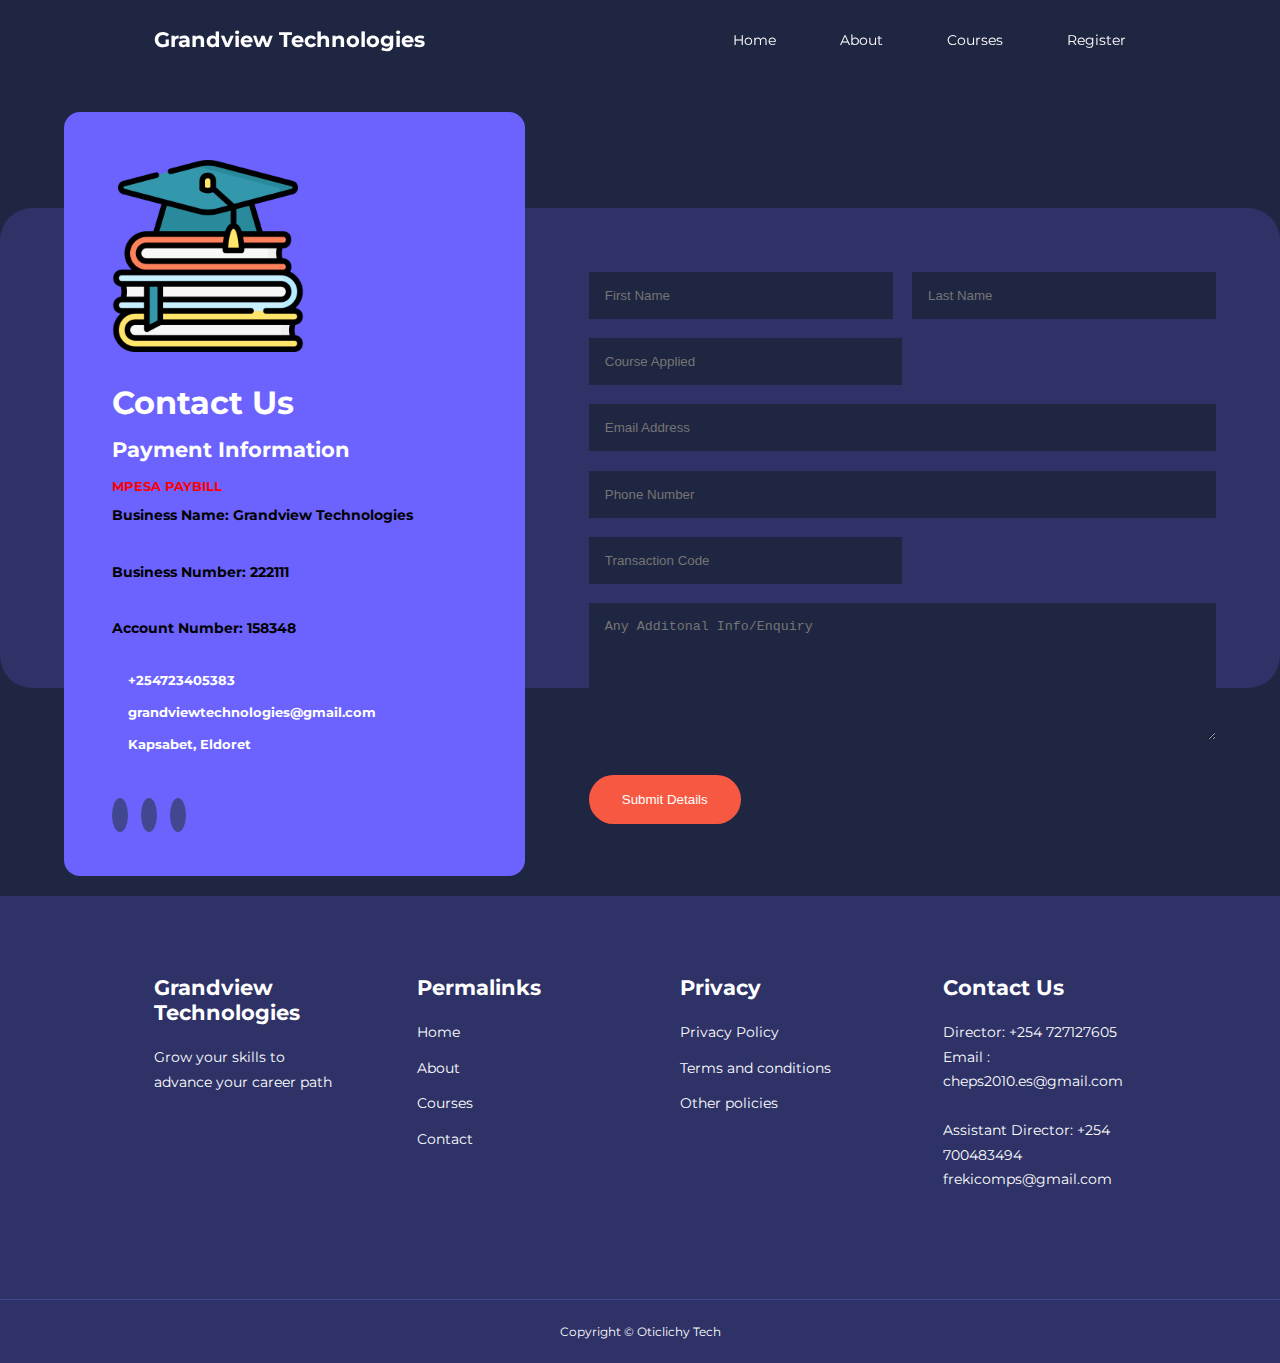
==== contact.html @ 40cc1d71 "Add files via upload" ====
<!DOCTYPE html>
<html lang="en">
<head>
    <meta charset="UTF-8">
    <meta http-equiv="X-UA-Compatible" content="IE=edge">
    <meta name="viewport" content="width=device-width, initial-scale=1.0">
    <title>Grandview Technologies</title>


    <link rel="stylesheet" href="https://unicons.iconscout.com/release/v4.0.0/css/line.css">

    <link rel="preconnect" href="https://fonts.googleapis.com"><link rel="preconnect" href="https://fonts.gstatic.com" crossorigin><link href="https://fonts.googleapis.com/css2?family=Inter:wght@400;600;700&family=Montserrat:wght@300;400;500;600;700;800;900&display=swap" rel="stylesheet">


    <link rel="stylesheet" href="./css/style.css">
    <link rel="stylesheet" href="./css/contact.css">
</head>
<body>
    <nav>
        <div class="container nav__container">
            <a href="index.html"><h4>Grandview Technologies</h4></a>
            <ul class="nav__menu">
              <li><a href="index.html">Home</a></li>
              <li><a href="about.html">About</a></li>
              <li><a href="course.html">Courses</a></li>
              <li><a href="contact.html">Register</a></li>
            </ul>
            <button id="open-menu-btn"><i class="uil uil-bars"></i></button>
            <button id="close-menu-btn"><i class="uil uil-multiply"></i></i></button>
        </div>
    </nav>

<section class="contact">
    <div class="contact__container">
        <aside class="contact__aside">
           <div class="aside__image">
            <img src="./images/trust (2).png">
           </div>
           <h2>Contact Us</h2>
           <h4>Payment Information</h4>
            <h5 class="mpesa_paybill">MPESA PAYBILL</h5>
            <p class="business_name"><b>Business Name: Grandview Technologies</b></p>
            <p class="business_number"><b>Business Number: 222111</b></p>
            <p class="business_account"><b>Account Number: 158348</b></p>
           <ul class="contact__details">
            <li><i class="uil uil-phone-times"></i><h5>+254723405383</h5></li>
            <li><i class="uil uil-envelope"></i><h5>grandviewtechnologies@gmail.com</h5></li>
            <li><i class="uil uil-location-point"></i><h5>Kapsabet, Eldoret</h5></li>
           </ul>
           <ul class="contact__socials">
            <li>
              <a href="https://facebook.com"><i class="uil uil-facebook-f"></i></a>
            </li>
            <li>
                <a href="https://instagram.com"><i class="uil uil-instagram"></i></a>
              </li>
              <li>
                <a href="https://linkedin.com"><i class="uil uil-linkedin-alt"></i></a>
              </li>
           </ul>
        </aside>


        <form action="https://formspree.io/f/mlekdvab" method="POST" class="contact__form">
           <div class="form__name">
            <input type="text" name="First Name" placeholder="First Name" required>
            <input type="text" name="Last Name" placeholder="Last Name" required>
           </div>
           <input type="text" name="Course Applied" placeholder="Course Applied" required>
           <input type="email" name="Email Address" placeholder="Email Address" required>
           <input type="number" name="Phone Number" placeholder="Phone Number" required>
           <input type="text" name="Payment Details" placeholder="Transaction Code">
           <textarea name="Message" rows="7" placeholder="Any Additonal Info/Enquiry"></textarea>

           <button type="submit" class="btn btn-primary">Submit Details</button>
        </form>
    </div>
</section>


    <footer>
        <div class="container footer__container">
            <div class="footer__1">
                <a href="./index.html" class="footer__logo"><h4>Grandview Technologies</h4></a>
                <p>Grow your skills to advance your career path</p>
            </div>

            <div class="footer__2">
                <h4>Permalinks</h4>
                <ul class="permalinks">
                  <li><a href="./index.html">Home</a></li>
                  <li><a href="./about.html">About</a></li>
                  <li><a href="./course.html">Courses</a></li>
                  <li><a href="./contact.html">Contact</a></li>
                </ul>
            </div>

            <div class="footer__3">
                <h4>Privacy</h4>
                <ul class="privacy">
                  <li><a href="#">Privacy Policy</a></li>
                  <li><a href="#">Terms and conditions</a></li>
                  <li><a href="#">Other policies</a></li>
                </ul>
            </div>

            <div class="footer__4">
                <h4>Contact Us</h4>
                <div>
                    <p>Director: +254 727127605</p>
                    <p>Email : cheps2010.es@gmail.com</p>
                       <br />
                    <p>Assistant Director: +254 700483494</p>
                    <p>frekicomps@gmail.com</p>
                </div>
                <ul class="footer__socials">
                    <li><a href="#"><i class="uil uil-facebook-f"></i></a></li>
                    <li><a href="#"><i class="uil uil-github"></i></a></li>
                    <li><a href="#"><i class="uil uil-linkedin"></i></a></li>
                </ul>
            </div>  
        </div>
        <div class="footer__copyright">
            <small>Copyright &copy; Oticlichy Tech</small>
        </div>
    </footer>


    <script src="./main.js"></script>

    
</body>
</html>
---- css/style.css ----
*{
    margin: 0;
    padding: 0;
    border: 0;
    outline: 0;
    text-decoration: none;
    list-style: none;
    box-sizing: border-box;
}

:root {
    --color-primary:#6c63ff;
    --color-success:#00bf8e;
    --color-warning:#f7c94b;
    --color-danger:#f75842;
    --color-danger-variant:rgba(247,88,66,0.4);
    --color-white:#fff;
    --color-light:rgba(255,255,255,0.7);
    --color-black:#000;
    --color-bg:#1f2641;
    --color-bg1:#2e3267;
    --color-bg2:#424890;

    --container-width-lg: 76%;
    --container-width-md: 90%;
    --container-width-sm: 94%;

    --transition: all 400ms ease;
}

body {
    font-family: 'Montserrat', sans-serif;
    line-height: 1.7;
    color: var(--color-white);
    background: var(--color-bg);
}

.container {
    width: var(--container-width-lg);
    margin: 0 auto;
}

section {
    padding: 6rem 0;
}

section h2 {
    text-align: center;
    margin-bottom: 4rem;
}

h1, h2, h3, h4, h5 {
    line-height: 1.2;
}

h1 {
    font-size: 2.4rem;
}

h2 {
    font-size: 2rem;
}

h3 {
    font-size: 1.6rem;
}

h4 {
    font-size: 1.3rem;
}

a {
    color: var(--color-white);
}

img {
    width: 100%;
    display: block;
    object-fit: cover;
}

.btn {
    display: inline-block;
    background: var(--color-white);
    color: var(--color-black);
    padding: 1rem 2rem;
    border: 1px solid transparent;
    font-weight: 500;
    transition: var(--transition);
}

.btn:hover {
    background: transparent;
    color: var(--color-white);
    border-color: var(--color-white);
}

.btn-primary {
    background: var(--color-danger);
    color: var(--color-white);
}

nav {
    background: transparent;
    width: 100vw;
    height: 5rem;
    position: fixed;
    top: 0;
    z-index: 11;
}

.window-scroll {
    background: var(--color-primary);
    box-shadow: 0 1rem 2rem rgba(0, 0, 0, 0.2);
}

.nav__container {
    height: 5rem;
    display: flex;
    justify-content: space-between;
    align-items: center;
}

nav button {
    display: none;
}

.nav__menu {
    display: flex;
    align-items: center;
    gap: 4rem;
}

.nav__menu a {
    font-size: 0.9rem;
    transition: var(--transition);
}

.nav__menu a:hover {
    color: var(--color-bg2);
    transition: var(--transition);
}

header {
    position: relative;
    top: 5rem;
    overflow: hidden;
    height: 70vh;
    margin-bottom: 5rem;
}

.header__container {
    display: grid;
    grid-template-columns: 1fr 1fr;
    align-items: center;
    gap: 5rem;
    height: 100%;
}

.header__left p {
    margin: 1rem 0 2.4rem;
}

.categories {
    background: var(--color-bg1);
    height: 32rem;
}

.categories h1 {
    line-height: 1;
    margin-bottom: 3rem;
}

.categories__container {
    display: grid;
    grid-template-columns: 40% 60%;
}

.categories__left {
    margin-right: 4rem;
}

.categories__left p {
    margin: 1rem 0 3rem;
}

.categories__right {
    display: grid;
    grid-template-columns: repeat(3, 1fr);
    gap: 1.2rem;
}

.category {
    background: var(--color-bg2);
    padding: 2rem;
    border-radius: 2rem;
    transition: var(--transition);
}

.category:hover {
    box-shadow: 0 3rem 3rem rgba(0, 0, 0, 0.3);
    z-index: 1;
}

.category:nth-child(2) .category__icon{
    background: var(--color-danger);
}

.category:nth-child(3) .category__icon{
    background: var(--color-success);
}

.category:nth-child(4) .category__icon{
    background: var(--color-warning);
}

.category:nth-child(5) .category__icon{
    background: var(--color-success);
}

.category__icon {
    background: var(--color-primary);
    padding: 0.7rem;
    border-radius: 0.9rem;
}

.category h5 {
    margin: 2rem 0 1rem;
}

.category p {
    font-size: 0.85rem;
}

.courses {
    margin-top: 10rem;
}

.courses__container{
    display: grid;
    grid-template-columns: repeat(3, 1fr);
    gap: 2rem;
}

.course {
    background: var(--color-bg1);
    text-align: center;
    border: 1px solid transparent;
    transition: var(--transition);
}

.course:hover {
    background: transparent;
    border-color: var(--color-primary);
    transition: var(--transition);
}

.course__info {
    padding: 2rem;
}

.course__info p {
    margin: 1.2rem 0 2rem;
    font-size: 0.9rem;
}

.faqs {
    background: var(--color-bg1);
    box-shadow: inset 0 0 3rem rgba(0, 0, 0, 0.5);
}

.faqs__container {
    display: grid;
    grid-template-columns: 1fr 1fr;
    gap: 1rem;
}

.faq {
    padding: 2rem;
    display: flex;
    align-items: center;
    gap: 1.4rem;
    height: fit-content;
    background: var(--color-primary);
    cursor: pointer;
}

.faq h4 {
    font-size: 1rem;
    line-height: 2.2;
}

.faq__icon {
    align-self: flex-start;
    font-size: 1.2rem;
}

.faq p {
    margin-top: 0.8rem;
    display: none;
}

.faq.open p {
    display: block;
}

.testimonials__container {
    overflow-x: hidden;
    position: relative;
    margin-bottom: 5rem;
}

.testimonial {
    padding-top: 2rem;
}

.avatar {
    width: 6rem;
    height: 6rem;
    border-radius: 50%;
    overflow: hidden;
    margin: 0 auto 1rem;
    border: 1rem solid var(--color-bg1);
}

.testimonial__info {
    text-align: center;
}

.testimonial__body {
    background: var(--color-primary);
    padding: 2rem;
    margin-top: 3rem;
    position: relative;
}

.testimonial__body::before {
  content: "";
  display: block;
  background: linear-gradient(135deg, transparent, var(--color-primary), var(--color-primary), var(--color-primary));
  width: 3rem;
  height: 3rem;
  position: absolute;
  left: 50%;
  top: -1.5rem;
  transform: rotate(45deg);
}

footer {
    background: var(--color-bg1);
    padding-top: 5rem;
    font-size: 0.9rem;
}

.footer__container {
    display: grid;
    grid-template-columns: repeat(4, 1fr);
    gap: 5rem;
}

.footer__container > div h4 {
    margin-bottom: 1.2rem;
}

.footer__1 p {
    margin: 0 0 2rem;
}

footer ul li {
    margin-bottom: 0.7rem;
}

footer ul li a:hover {
    text-decoration: underline;
}

.footer__socials {
    display: flex;
    gap: 1rem;
    font-size: 1.2rem;
    margin-top: 2rem;
}

.footer__copyright {
    text-align: center;
    margin-top: 4rem;
    padding: 1.2rem 0;
    border-top: 1px solid var(--color-bg2);
}

/*mediaquery */

@media screen and (max-width: 1024px) {
    .container {
        width: var(--container-width-md);
    }

    h1 {
        font-size: 2rem;
    }

    h2 {
        font-size: 1.7rem;
    }

    h3 {
        font-size: 1.4rem;
    }

    h4 {
        font-size: 1.2rem;
    }

    nav button {
        display: inline-block;
        background: transparent;
        font-size: 1.8rem;
        color: var(--color-white);
        cursor: pointer;
    }

    nav button#close-menu-btn {
        display: none;
    }

    .nav__menu {
        position: fixed;
        top: 5rem;
        right: 5%;
        height: fit-content;width: 18rem;
        flex-direction: column;
        gap: 0;
        display: none;
    }

    .nav__menu li {
        width: 100%;
        height: 5.8rem;
    }



    .nav__menu li a {
        background: var(--color-primary);
        box-shadow: -4rem 6rem 10rem rgba(0, 0, 0, 0.6);
        width: 100%;
        height: 100%;
        display: grid;
        place-items: center;
    }

    .nav__menu li a:hover {
        background: var(--color-bg2);
        color: var(--color-white);
    }

    header {
        height: 52vh;
        margin-bottom: 4rem;
    }

    .header__container {
        gap: 0;
        padding-bottom: 3rem;
    }

    .categories {
        height: auto;
    }

    .categories__container {
        grid-template-columns: 1fr;
        gap: 3rem;
    }

    .categories__left {
        margin-right: 0;
    }

    .course {
        margin-top: 0;
    }

    .courses__container {
        grid-template-columns: 1fr 1fr;
    }

    .faqs__container {
        grid-template-columns: 1fr;
    }

    .faq {
        padding: 1.5rem;
    }

    .footer__container {
        grid-template-columns: 1fr 1fr;
    }
}

@media screen and (max-width: 600px) {
    .container {
        width: var(--container-width-sm);
    }

    .nav__menu {
        right: 3%;
    }

    header {
        height: 100vh;
    }

    .header__container {
        grid-template-columns: 1fr;
        text-align: center;
        margin-top: 0;
    }
    .header__left p {
    margin-bottom: 1.3rem;
    }

    .categories__right {
        grid-template-columns: 1fr 1fr;
        gap: 0.7rem;
    }

    .category {
        padding: 1rem;
        border-radius: 1rem;
    }

    .category__icon {
      margin-top: 4px;
      display: inline-block;
    }

    .courses__container {
        grid-template-columns: 1fr;
    }

    .testimonial__body {
        padding: 1.2rem;
    }

    .footer__container {
       grid-template-columns: 1fr;
       text-align: center;
       gap: 2rem;
    }

    .footer__1 p {
       margin: 1rem auto;
    }

    .footer__socials {
        justify-content: center;
    }

}
---- css/contact.css ----
.contact__container {
  background: var(--color-bg1);
  padding: 4rem;
  display: grid;
  grid-template-columns: 40% 60%;
  gap: 4rem;
  height: 30rem;
  margin: 7rem auto;
  border-radius: 2rem;
}

.contact__container .mpesa_paybill {
  padding-top: 1rem;
  color: red;
}

.contact__container .business_name {
  padding-top: 0.5rem;
  color:black;
  font-weight: 2rem;
}

.contact__container .business_number {
    color:black;
    font-weight: 2rem;
  }

  .contact__container .business_account {
    color:black;
    font-weight: 2rem;
  }
  

.contact__aside {
    background: var(--color-primary);
    padding: 3rem;
    border-radius: 1rem;
    position: relative;
    bottom: 10rem;
}

.aside__image {
    width: 12rem;
    margin-bottom: 2rem;
}

.contact__aside h2 {
    text-align: left;
    margin-bottom: 1rem;
}

.contact__aside p {
    font-size: 0.9rem;
    margin-bottom: 2rem;
}

.contact__details li {
  display: flex;
  gap: 1rem;
  align-items: center;
  margin-bottom: 1rem;
}

.contact__socials {
    display: flex;
    gap: 0.8rem;
    margin-top: 3rem;
}

.contact__socials a {
    background: var(--color-bg2);
    padding: 0.5rem;
    border-radius: 50%;
    font-size: 0.9rem;
    transform: var(--transition);
}

.contact__socials a:hover {
    background: transparent;
}

.contact__form {
    display: flex;
    flex-direction: column;
    gap: 1.2rem;
    margin-right: 4rem;
}

.form__name {
    display: flex;
    gap: 1.2rem;
}

.contact__form input[type="text"] {
    width: 50%;
}

.contact__form input, textarea {
    width: 100%;
    padding: 1rem;
    background: var(--color-bg);
    color: var(--color-white);
}

.contact__form .btn {
    width: max-content;
    cursor: pointer;
    margin-top: 1rem;
    border-radius: 2rem;
}


@media screen and (max-width:1024px) {
   .contact { 
     padding-bottom: 0;
   }

   .contact__container {
    gap: 1.5rem;
    margin-top: 3rem;
    height: auto;
    padding: 1.5rem;
   }

   .contact__aside {
    width: auto;
    padding: 1.5rem;
    bottom: 0;
   }

   .contact__form {
    align-self: center;
    margin-right: 1.5rem;
   }
}

@media screen and (max-width:600px) {
    .contact__container {
        grid-template-columns: 1fr;
        gap: 3rem;
        margin-top: 0;
        padding: 0;
    }

    .contact__form {
        margin: 0 1.5rem 3rem;
    }

    .form__name {
        flex-direction: column;
    }
     
    .form__name input {
        width: 100%;
    }

}
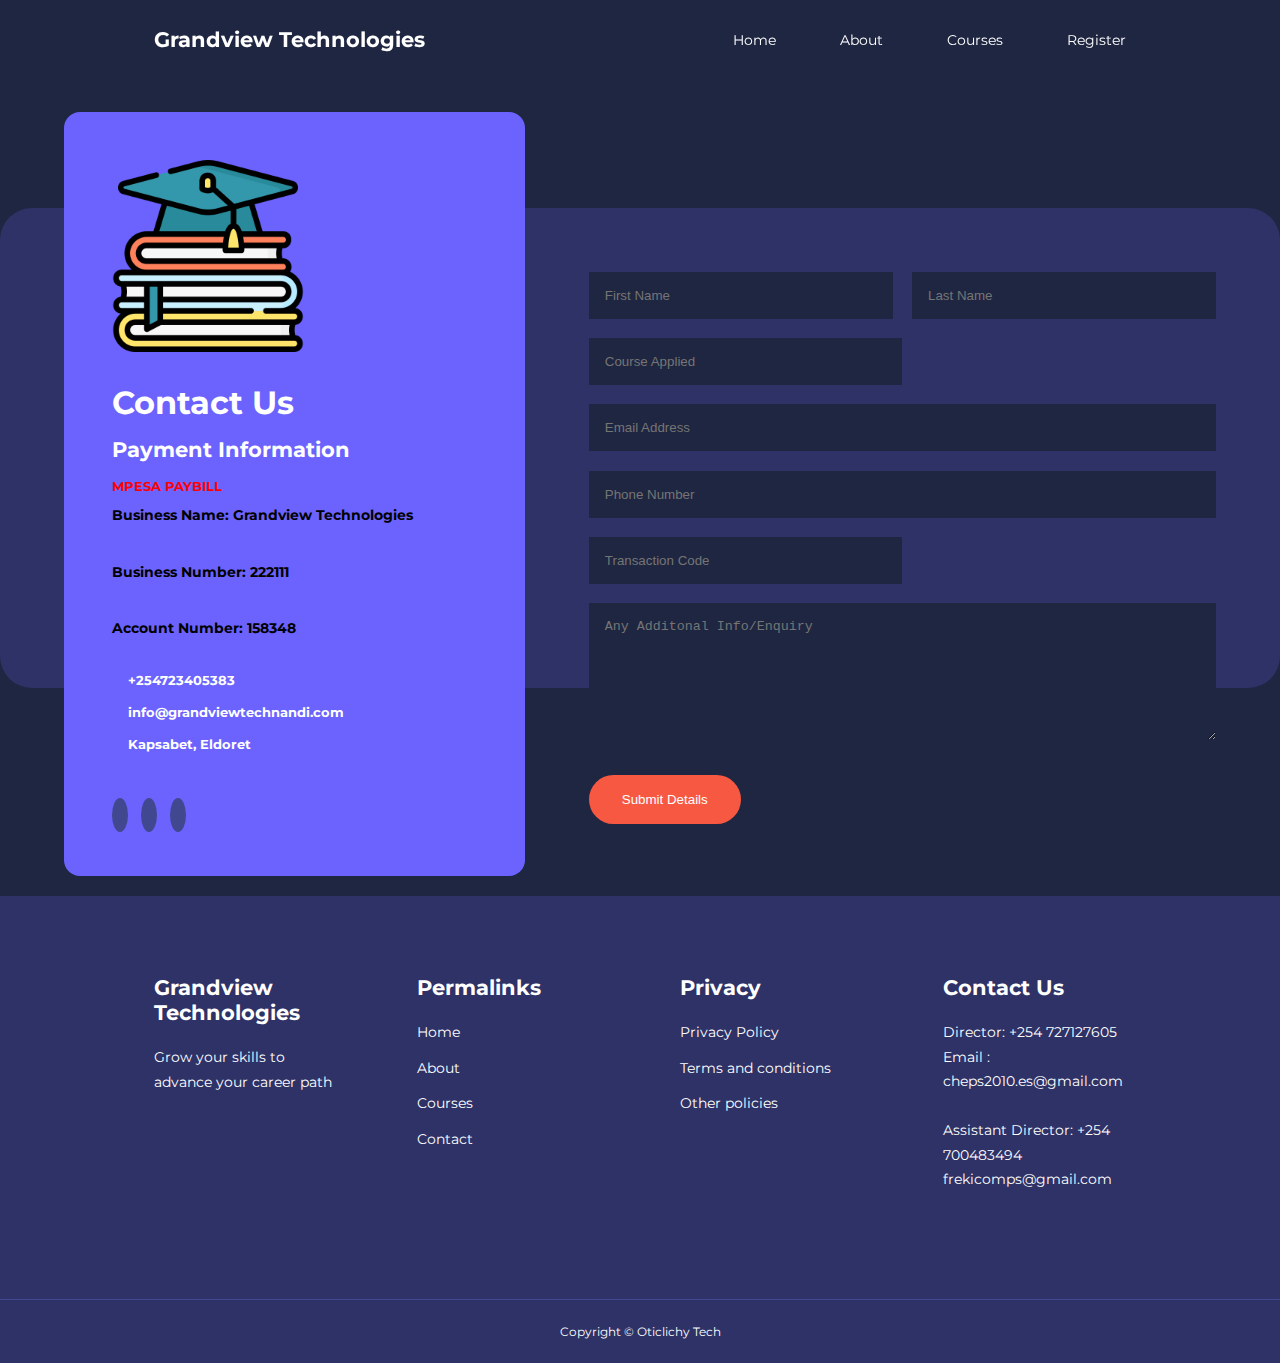
==== commit 911eee2a: "Update contact.html" ====
--- a/contact.html
+++ b/contact.html
@@ -44,7 +44,7 @@
             <p class="business_account"><b>Account Number: 158348</b></p>
            <ul class="contact__details">
             <li><i class="uil uil-phone-times"></i><h5>+254723405383</h5></li>
-            <li><i class="uil uil-envelope"></i><h5>grandviewtechnologies@gmail.com</h5></li>
+            <li><i class="uil uil-envelope"></i><h5>info@grandviewtechnandi.com </h5></li>
             <li><i class="uil uil-location-point"></i><h5>Kapsabet, Eldoret</h5></li>
            </ul>
            <ul class="contact__socials">
@@ -130,4 +130,4 @@
 
     
 </body>
-</html>+</html>
